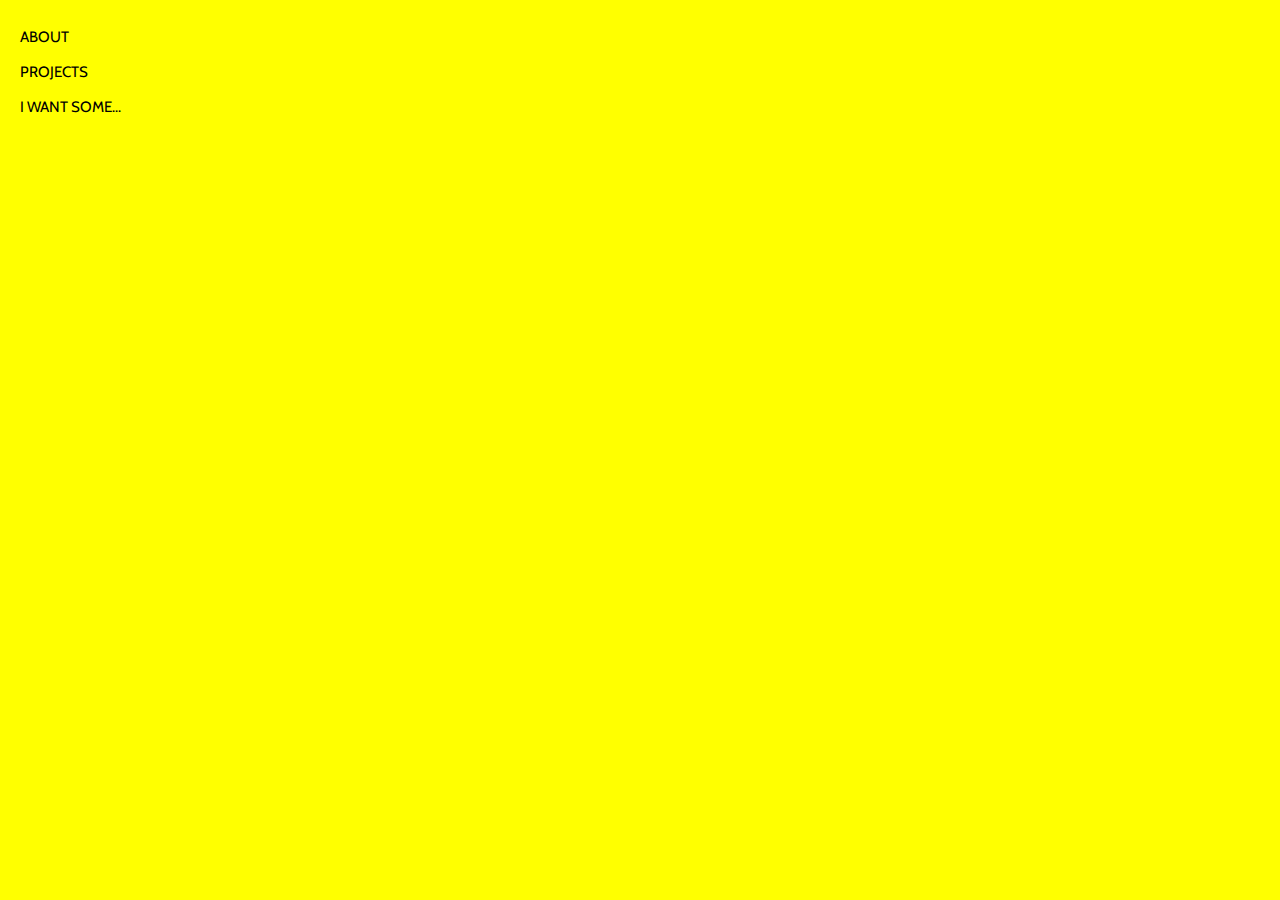
==== index.html @ 27590b2a "commit" ====
<!DOCTYPE html>

<html lang="en">
<head>
  <meta charset="utf-8">
  <title>Interaction Design Lab  |  Talia Cotton</title>
  <link rel="stylesheet" href="styles.css">
  <link href='https://fonts.googleapis.com/css?family=Cabin:400,700' rel='stylesheet' type='text/css'>
  <link href='https://fonts.googleapis.com/css?family=Source+Code+Pro:400,500,600' rel='stylesheet' type='text/css'>
  <script src="jquery.js"></script>
  <script src="scripts.js"></script>
  <script src="tendina.min.js"></script>
  
</head>

<body>
  
	<ul class="dropdown">
      <li>
        <a class="about" href="#">About</a>
        <ul>
          <li><a class="talia" href="#">Talia Cotton</a></li>
          <li><a class="theClass" href="#">The Class</a></li>
        </ul>
      </li>
      <li>
        <a class="projects" href="#">Projects</a>
        <ul>
          <li><a class="assignment1" href="#">Assignment 1: This webpage</a></li>
          <li><a class="assignment2" href="kitty-tinder/index.html">Assignment 2: Cat Tinder</a></li>
          <li><a class="assignment3" href="#">Assignment 3</a></li>
          <li><a class="assignment4" href="#">Assignment 4</a></li>
        </ul>
      </li>
      <li>
        <a class="bringOutTheCats" href="#">I want some...</a>
        <ul>
          <li><a class="cats" href="#">Cats</a></li>
          <li><a class="unicorns" href="#">Unicorns</a></li>
        </ul>
      </li>
    </ul>
    
    <div class="content">
    	<div class="centerContent">
	
			<section id="taliaContent">
				<h2>Talia Cotton</h2>
				<p>is a German-born theoretical physicist. She developed the general theory of relativity, 
				one of the two pillars of modern physics (alongside quantum mechanics). Cotton's work is also 
				known for its influence on the philosophy of science. Cotton is best known in popular culture 
				for her mass–energy equivalence formula E = mc2 (which has been dubbed "the world's most famous 
				equation"). She received the 1921 Nobel Prize in Physics for her "services to theoretical physics", 
				in particular her discovery of the law of the photoelectric effect, a pivotal step in the evolution 
				of quantum theory.</p>
				<p>Near the beginning of her career, Cotton thought that Newtonian mechanics was no longer enough 
				to reconcile the laws of classical mechanics with the laws of the electromagnetic field. This led 
				to the development of his special theory of relativity. She realized, however, that the principle of 
				relativity could also be extended to gravitational fields, and with his subsequent theory of gravitation 
				in 1916, she published a paper on general relativity. She continued to deal with problems of statistical 
				mechanics and quantum theory, which led to her explanations of particle theory and the motion of molecules. 
				She also investigated the thermal properties of light which laid the foundation of the photon theory of 
				light. In 1917, Cotton applied the general theory of relativity to model the large-scale structure of 
				the universe.
				<p class="quote">“Bacon ipsum dolor amet t-bone ullamco venison ut.”</p>
			</section>
			
			<section id="classContent">
				<h2>Core Lab Interaction</h2>
				<p>is about creating user interfaces, and understanding how they work. The focus will be on making awesome 
				things for the web. We will learn and practice the fundamentals of how to write HTML, CSS, and Javascript 
				in order to produce usable and engaging interfaces. We will be exploring typography, layout, visual effects, 
				responsiveness, embedding different kinds of media, and more!</p>
				<p>This course is designed to be complementary to Core Studio: Interaction (you should be enrolled in the studio 
				with the same section as this course, section D, taught by Erica Heinz). The emphasis here will be placed on 
				learning the technical things you’ll need in order to harness and apply the concepts covered in your studio class.</p>
			</section>
			
			<section id="404NotFound">
				<h2>404 Not Found</h2>
				<p>The webpage you tried to access doesn't exist. (Yet.)</p>
			</section>
			
			<section id="assignment1Content">
				<h2>This Webpage</h2>
				<p>(you're on it.)</p>
			</section>
		</div>
		<div class="rightContent">
    		<img id="taliaPicture" src="images/talia.jpg">
    	</div>
    </div>

  
</body>
</html>
---- styles.css ----
body {
    /* background-image: url("images/wallpaper.png"); */
    /* background-repeat: no-repeat; */
    background-attachment: fixed;
    background-position: center;
    background-size:100%;
    background-color:yellow;
	}
	
/* ------- */

/* http://meyerweb.com/eric/tools/css/reset/
 * v2.0 | 20110126
 * License: none (public domain) */
html, body, div, span, applet, object, iframe,
h1, h2, h3, h4, h5, h6, p, blockquote, pre,
a, abbr, acronym, address, big, cite, code,
del, dfn, em, img, ins, kbd, q, s, samp,
small, strike, strong, sub, sup, tt, var,
b, u, i, center,
dl, dt, dd, ol, ul, li,
fieldset, form, label, legend,
table, caption, tbody, tfoot, thead, tr, th, td,
article, aside, canvas, details, embed,
figure, figcaption, footer, header, hgroup,
menu, nav, output, ruby, section, summary,
time, mark, audio, video {
  margin: 0;
  padding: 0;
  border: 0;
  font-size: 100%;
  font: inherit;
  vertical-align: baseline; }

/* HTML5 display-role reset for older browsers */
article, aside, details, figcaption, figure,
footer, header, hgroup, menu, nav, section {
  display: block; }

body {
  line-height: 1; }

ol, ul {
  list-style: none; }

blockquote, q {
  quotes: none; }

blockquote:before, blockquote:after,
q:before, q:after {
  content: "";
  content: none; }

table {
  border-collapse: collapse;
  border-spacing: 0; }

* {
  box-sizing: border-box;
  -webkit-font-smoothing: antialiased; }

.dropdown {
  position: absolute;
  left: 0;
  top: 0;
  height: 100%;
  width: 300px;
  font-family: "Cabin", sans-serif;
  padding-top: 20px;
  font-size: 15px; }

.dropdown li {
    padding: 0 10px; }

.dropdown li.selected {
	font-weight: 700;
    }

.dropdown li a {
      display: block;
      width: 100%;
      padding: 10px;
      text-decoration: none;
      text-transform: uppercase;
      color: black; 
      }

.dropdown li > ul li {
    padding: 0 20px; }

.dropdown li > ul li a {
      color: black;
      font-weight: 400; }

.dropdown li > ul li a {
      font-weight: 400; }

.dropdown li > ul li > ul li {
      padding: 10px 0 10px 30px; }

.dropdown li > ul li > ul li a {
        color: black;
        font-size: 15px;
        text-transform: none;
        padding: 0; }



.centerContent {
    position: absolute;
    top: 30px;
    left: 250px;
    width: 45%;
    padding-left: 20px;
    float: left;
    color: black; }
    

h2{
	font-weight: 600;
	font-family: "Source Code Pro", sans-serif;
	font-size: 40px;
	text-transform: uppercase;
	}

p{
	margin-top: 0.6em;
	font-family: "Source Code Pro", sans-serif;
	font-weight: 400;
	font-size: 15px;
	}

.quote{
	font-size: 21px;
	font-weight: 500;
	}

.rightContent{
    position: absolute;
    top: 30px;
    left: 265px;
    margin-left: 45%;
    float: left;
    width: 25%;
    }

img{
	width: 100%;
    height: auto;
    max-width: 100%;
    }
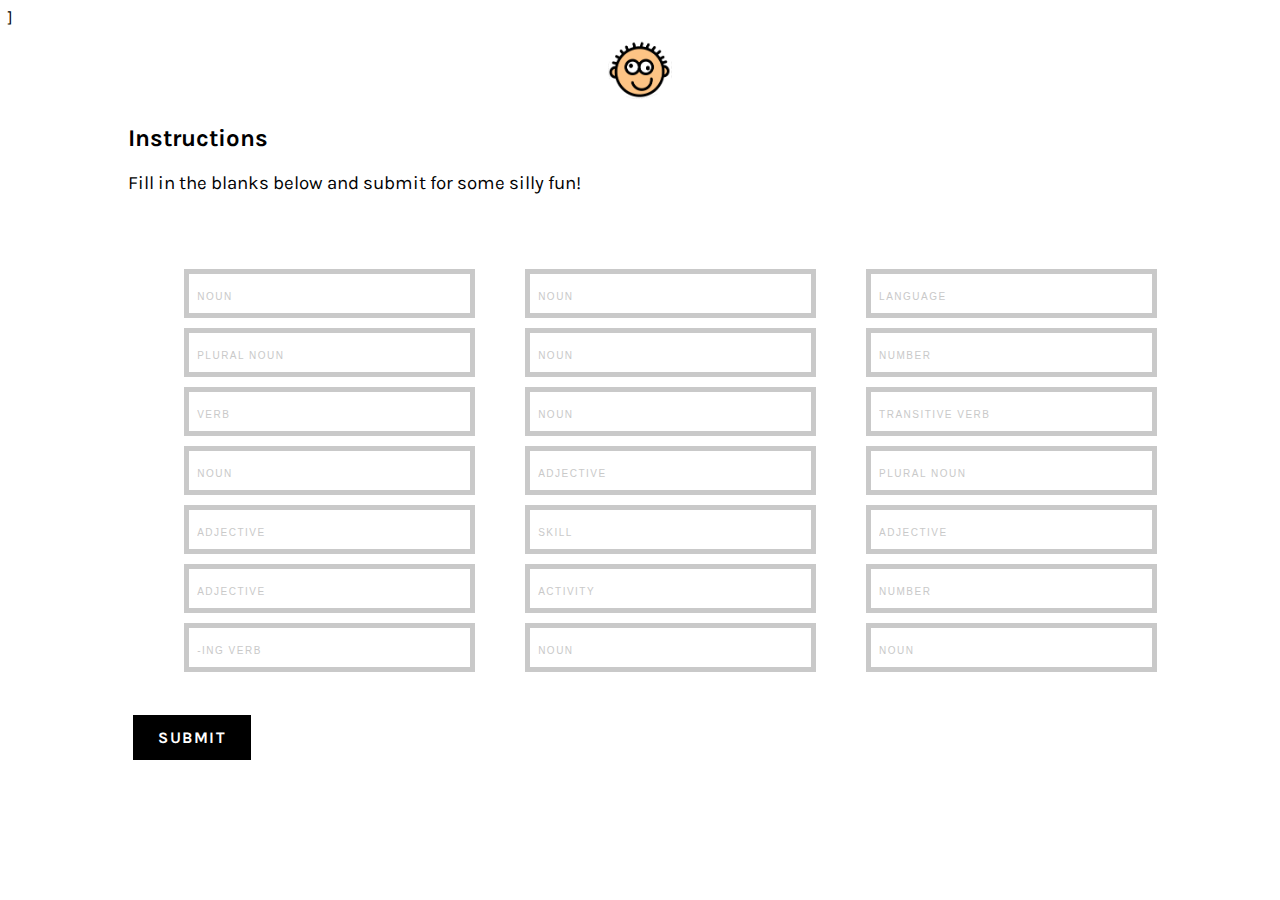
==== commit c35094b8: "Added files via upload" ====
--- a/index.html
+++ b/index.html
@@ -1,96 +1,77 @@
-<!DOCTYPE html>
-
-<html lang="en">
-<head>
-  <meta charset="utf-8">
-  <title>Interaction Design Lab  |  Talia Cotton</title>
-  <link rel="stylesheet" href="styles.css">
-  <link href='https://fonts.googleapis.com/css?family=Cabin:400,700' rel='stylesheet' type='text/css'>
-  <link href='https://fonts.googleapis.com/css?family=Source+Code+Pro:400,500,600' rel='stylesheet' type='text/css'>
-  <script src="jquery.js"></script>
-  <script src="scripts.js"></script>
-  <script src="tendina.min.js"></script>
-  
-</head>
-
-<body>
-  
-	<ul class="dropdown">
-      <li>
-        <a class="about" href="#">About</a>
-        <ul>
-          <li><a class="talia" href="#">Talia Cotton</a></li>
-          <li><a class="theClass" href="#">The Class</a></li>
-        </ul>
-      </li>
-      <li>
-        <a class="projects" href="#">Projects</a>
-        <ul>
-          <li><a class="assignment1" href="#">Assignment 1: This webpage</a></li>
-          <li><a class="assignment2" href="kitty-tinder/index.html">Assignment 2: Cat Tinder</a></li>
-          <li><a class="assignment3" href="#">Assignment 3</a></li>
-          <li><a class="assignment4" href="#">Assignment 4</a></li>
-        </ul>
-      </li>
-      <li>
-        <a class="bringOutTheCats" href="#">I want some...</a>
-        <ul>
-          <li><a class="cats" href="#">Cats</a></li>
-          <li><a class="unicorns" href="#">Unicorns</a></li>
-        </ul>
-      </li>
-    </ul>
-    
-    <div class="content">
-    	<div class="centerContent">
-	
-			<section id="taliaContent">
-				<h2>Talia Cotton</h2>
-				<p>is a German-born theoretical physicist. She developed the general theory of relativity, 
-				one of the two pillars of modern physics (alongside quantum mechanics). Cotton's work is also 
-				known for its influence on the philosophy of science. Cotton is best known in popular culture 
-				for her mass–energy equivalence formula E = mc2 (which has been dubbed "the world's most famous 
-				equation"). She received the 1921 Nobel Prize in Physics for her "services to theoretical physics", 
-				in particular her discovery of the law of the photoelectric effect, a pivotal step in the evolution 
-				of quantum theory.</p>
-				<p>Near the beginning of her career, Cotton thought that Newtonian mechanics was no longer enough 
-				to reconcile the laws of classical mechanics with the laws of the electromagnetic field. This led 
-				to the development of his special theory of relativity. She realized, however, that the principle of 
-				relativity could also be extended to gravitational fields, and with his subsequent theory of gravitation 
-				in 1916, she published a paper on general relativity. She continued to deal with problems of statistical 
-				mechanics and quantum theory, which led to her explanations of particle theory and the motion of molecules. 
-				She also investigated the thermal properties of light which laid the foundation of the photon theory of 
-				light. In 1917, Cotton applied the general theory of relativity to model the large-scale structure of 
-				the universe.
-				<p class="quote">“Bacon ipsum dolor amet t-bone ullamco venison ut.”</p>
-			</section>
-			
-			<section id="classContent">
-				<h2>Core Lab Interaction</h2>
-				<p>is about creating user interfaces, and understanding how they work. The focus will be on making awesome 
-				things for the web. We will learn and practice the fundamentals of how to write HTML, CSS, and Javascript 
-				in order to produce usable and engaging interfaces. We will be exploring typography, layout, visual effects, 
-				responsiveness, embedding different kinds of media, and more!</p>
-				<p>This course is designed to be complementary to Core Studio: Interaction (you should be enrolled in the studio 
-				with the same section as this course, section D, taught by Erica Heinz). The emphasis here will be placed on 
-				learning the technical things you’ll need in order to harness and apply the concepts covered in your studio class.</p>
-			</section>
-			
-			<section id="404NotFound">
-				<h2>404 Not Found</h2>
-				<p>The webpage you tried to access doesn't exist. (Yet.)</p>
-			</section>
-			
-			<section id="assignment1Content">
-				<h2>This Webpage</h2>
-				<p>(you're on it.)</p>
-			</section>
-		</div>
-		<div class="rightContent">
-    		<img id="taliaPicture" src="images/talia.jpg">
+<!doctype html>
+<html  lang="">
+    <head>
+        <meta charset="utf-8">
+        <title>Mad Libs</title>
+        <meta name="description" content="">
+        <meta name="viewport" content="width=device-width, initial-scale=1">
+        <meta http-equiv="X-UA-Compatible" content="IE=edge,chrome=1">]
+        <link href='https://fonts.googleapis.com/css?family=Karla:400,700' rel='stylesheet' type='text/css'>
+        <link rel="apple-touch-icon" href="apple-touch-icon.png">
+       	<link rel="stylesheet" href="styles.css">
+       	<script src="jquery.js"></script>
+  		<script src="scripts.js"></script>
+    </head>
+    <body>
+    	<header><img id="logo" src="logo-head.png"></header>
+    	<div class="wrapper">
+    		<div class="afterSubmit">
+				<div class="text">
+					<h4>Core Interaction: Course Description</h4>
+					<p>This class serves as a <span id="result1" class="resultText"></span> to Interaction: Core Studio and many of the 
+					<span id="result2" class="resultText"></span> are designed to <span id="result3" class="resultText"></span> with 
+					the course studio class, culminating in a joint <span id="result4" class="resultText"></span>. This lab is designed 
+					around the <span id="result5" class="resultText"></span> principles of web-driven <span id="result6" class="resultText"></span> 
+					<span id="result7" class="resultText"></span> by <span id="result8" class="resultText"></span> core competencies such 
+					as <span id="result9" class="resultText"></span>, <span id="result10" class="resultText"></span> and 
+					<span id="result11" class="resultText"></span>. Upon the completion of this studio students are expected 
+					to have an understanding of the following <span id="result12" class="resultText"></span> concepts: 
+					1. <span id="result13" class="resultText"></span>; 2. <span id="result14" class="resultText"></span>; 3. Understand the 
+					meaning of <span id="result15" class="resultText"></span>; 4. Understand <span id="result16" class="resultText"></span>. 
+					There will be approximately <span id="result17" class="resultText"></span> assignments over the course of this 
+					studio to help <span id="result18" class="resultText"></span> core techniques and <span id="result19" class="resultText"></span> 
+					that are <span id="result20" class="resultText"></span> in this studio. These assignments will make up 
+					<span id="result21" class="resultText"></span>% of your <span id="result22" class="resultText"></span>. 
+					</p>
+				</div>
+				<hr>
+			</div>
+    		<div class="input">
+    			<h2>Instructions</h2>
+    			<h3>Fill in the blanks below and submit for some silly fun!
+    			<br><span id="error"></span></h3>
+    			<div class="left">
+    				<input type="text" id="input1" placeholder="Noun"></input><br>
+    				<input type="text" id="input2" placeholder="Plural Noun"></input><br>
+    				<input type="text" id="input3" placeholder="Verb"></input><br>
+    				<input type="text" id="input4" placeholder="Noun"></input><br>
+    				<input type="text" id="input5" placeholder="Adjective"></input><br>
+    				<input type="text" id="input6" placeholder="Adjective"></input><br>
+    				<input type="text" id="input7" placeholder="-ing Verb"></input><br>
+    			</div>
+    			<div class="center">
+    				<input type="text" id="input8" placeholder="Noun"></input><br>
+    				<input type="text" id="input9" placeholder="Noun"></input><br>
+    				<input type="text" id="input10" placeholder="Noun"></input><br>
+    				<input type="text" id="input11" placeholder="Adjective"></input><br>
+    				<input type="text" id="input12" placeholder="Skill"></input><br>
+    				<input type="text" id="input13" placeholder="Activity"></input><br>
+    				<input type="text" id="input14" placeholder="Noun"></input><br>
+    			</div>
+    			<div class="right">
+    				<input type="text" id="input15" placeholder="Language"></input><br>
+    				<input type="text" id="input16" placeholder="Number"></input><br>
+    				<input type="text" id="input17" placeholder="Transitive Verb"></input><br>
+    				<input type="text" id="input18" placeholder="Plural Noun"></input><br>
+    				<input type="text" id="input19" placeholder="Adjective"></input><br>
+    				<input type="text" id="input20" placeholder="Number"></input><br>
+    				<input type="text" id="input21" placeholder="Noun"></input><br>
+    			</div>
+    			<div class="clear"></div>
+    			<a href="#" id="button">Submit</a>
+    		</div>
     	</div>
-    </div>
-
-  
-</body>
-</html>+    	<footer></footer>
+    	<script src='scripts.js'></script>
+    </body>
+</html>
--- a/styles.css
+++ b/styles.css
@@ -1,151 +1,93 @@
 body {
-    /* background-image: url("images/wallpaper.png"); */
-    /* background-repeat: no-repeat; */
-    background-attachment: fixed;
-    background-position: center;
-    background-size:100%;
-    background-color:yellow;
-	}
-	
-/* ------- */
+	font-family: 'Karla', sans-serif;
+	font-weight:400;
+}
 
-/* http://meyerweb.com/eric/tools/css/reset/
- * v2.0 | 20110126
- * License: none (public domain) */
-html, body, div, span, applet, object, iframe,
-h1, h2, h3, h4, h5, h6, p, blockquote, pre,
-a, abbr, acronym, address, big, cite, code,
-del, dfn, em, img, ins, kbd, q, s, samp,
-small, strike, strong, sub, sup, tt, var,
-b, u, i, center,
-dl, dt, dd, ol, ul, li,
-fieldset, form, label, legend,
-table, caption, tbody, tfoot, thead, tr, th, td,
-article, aside, canvas, details, embed,
-figure, figcaption, footer, header, hgroup,
-menu, nav, output, ruby, section, summary,
-time, mark, audio, video {
-  margin: 0;
-  padding: 0;
-  border: 0;
-  font-size: 100%;
-  font: inherit;
-  vertical-align: baseline; }
+header {
+	width:100%;
+	margin: 0 auto;
+	padding-top: 12px;
+	padding-bottom:5px;
+}
 
-/* HTML5 display-role reset for older browsers */
-article, aside, details, figcaption, figure,
-footer, header, hgroup, menu, nav, section {
-  display: block; }
+#logo{
+	display: block;
+    margin-left: auto;
+    margin-right: auto;
+    max-height: 60px;
+}
 
-body {
-  line-height: 1; }
+.wrapper {
+	width:100%;
+	margin: 0 auto;
+	max-width: 1024px;
+}
 
-ol, ul {
-  list-style: none; }
+.text{
+	max-width: 65%;
+	font-size:20px;
+}
 
-blockquote, q {
-  quotes: none; }
+h3{
+	font-weight: 400;
+}
 
-blockquote:before, blockquote:after,
-q:before, q:after {
-  content: "";
-  content: none; }
+#error{
+	color:#86003a;
+}
 
-table {
-  border-collapse: collapse;
-  border-spacing: 0; }
+.center, .left, .right{
+	float:left;
+	margin:5%;
+	width:23.3%;
+	padding:0;
+}
 
-* {
-  box-sizing: border-box;
-  -webkit-font-smoothing: antialiased; }
+input[type="text"] {
+  padding: 8px;
+  margin: 5px;
+  border: solid 5px #c9c9c9;
+  transition: border 0.3s;
+  color:#86003a;
+  font-size:20px;
+  
+}
 
-.dropdown {
-  position: absolute;
-  left: 0;
-  top: 0;
-  height: 100%;
-  width: 300px;
-  font-family: "Cabin", sans-serif;
-  padding-top: 20px;
-  font-size: 15px; }
+::-webkit-input-placeholder { /* WebKit, Blink, Edge */
+    color: #c9c9c9;
+    text-transform: uppercase;
+   	font-weight:400;  
+   	letter-spacing: 1.5px;
+   	font-size:10px;
+}
 
-.dropdown li {
-    padding: 0 10px; }
+:placeholder-shown { /* Standard (https://drafts.csswg.org/selectors-4/#placeholder) */
+  	color: #c9c9c9;
+  	text-transform: uppercase;
+   	font-weight:400; 
+   	letter-spacing: 1.5px;
+   	font-size:10px;
+}
 
-.dropdown li.selected {
+#button{
+	text-decoration: none;
+	text-transform: uppercase;
 	font-weight: 700;
-    }
+	color: white;
+	background-color: black;
+	padding: 8px;
+	padding-left:20px;
+	padding-right:20px;
+	margin: 5px;
+	border: solid 5px black;
+	letter-spacing: 1.5px;
+}
 
-.dropdown li a {
-      display: block;
-      width: 100%;
-      padding: 10px;
-      text-decoration: none;
-      text-transform: uppercase;
-      color: black; 
-      }
+.resultText{
+	font-weight:700;
+	color:#86003a;
+}
 
-.dropdown li > ul li {
-    padding: 0 20px; }
-
-.dropdown li > ul li a {
-      color: black;
-      font-weight: 400; }
-
-.dropdown li > ul li a {
-      font-weight: 400; }
-
-.dropdown li > ul li > ul li {
-      padding: 10px 0 10px 30px; }
-
-.dropdown li > ul li > ul li a {
-        color: black;
-        font-size: 15px;
-        text-transform: none;
-        padding: 0; }
-
-
-
-.centerContent {
-    position: absolute;
-    top: 30px;
-    left: 250px;
-    width: 45%;
-    padding-left: 20px;
-    float: left;
-    color: black; }
-    
-
-h2{
-	font-weight: 600;
-	font-family: "Source Code Pro", sans-serif;
-	font-size: 40px;
-	text-transform: uppercase;
-	}
-
-p{
-	margin-top: 0.6em;
-	font-family: "Source Code Pro", sans-serif;
-	font-weight: 400;
-	font-size: 15px;
-	}
-
-.quote{
-	font-size: 21px;
-	font-weight: 500;
-	}
-
-.rightContent{
-    position: absolute;
-    top: 30px;
-    left: 265px;
-    margin-left: 45%;
-    float: left;
-    width: 25%;
-    }
-
-img{
-	width: 100%;
-    height: auto;
-    max-width: 100%;
-    }
+footer{
+	padding:50px;
+}
